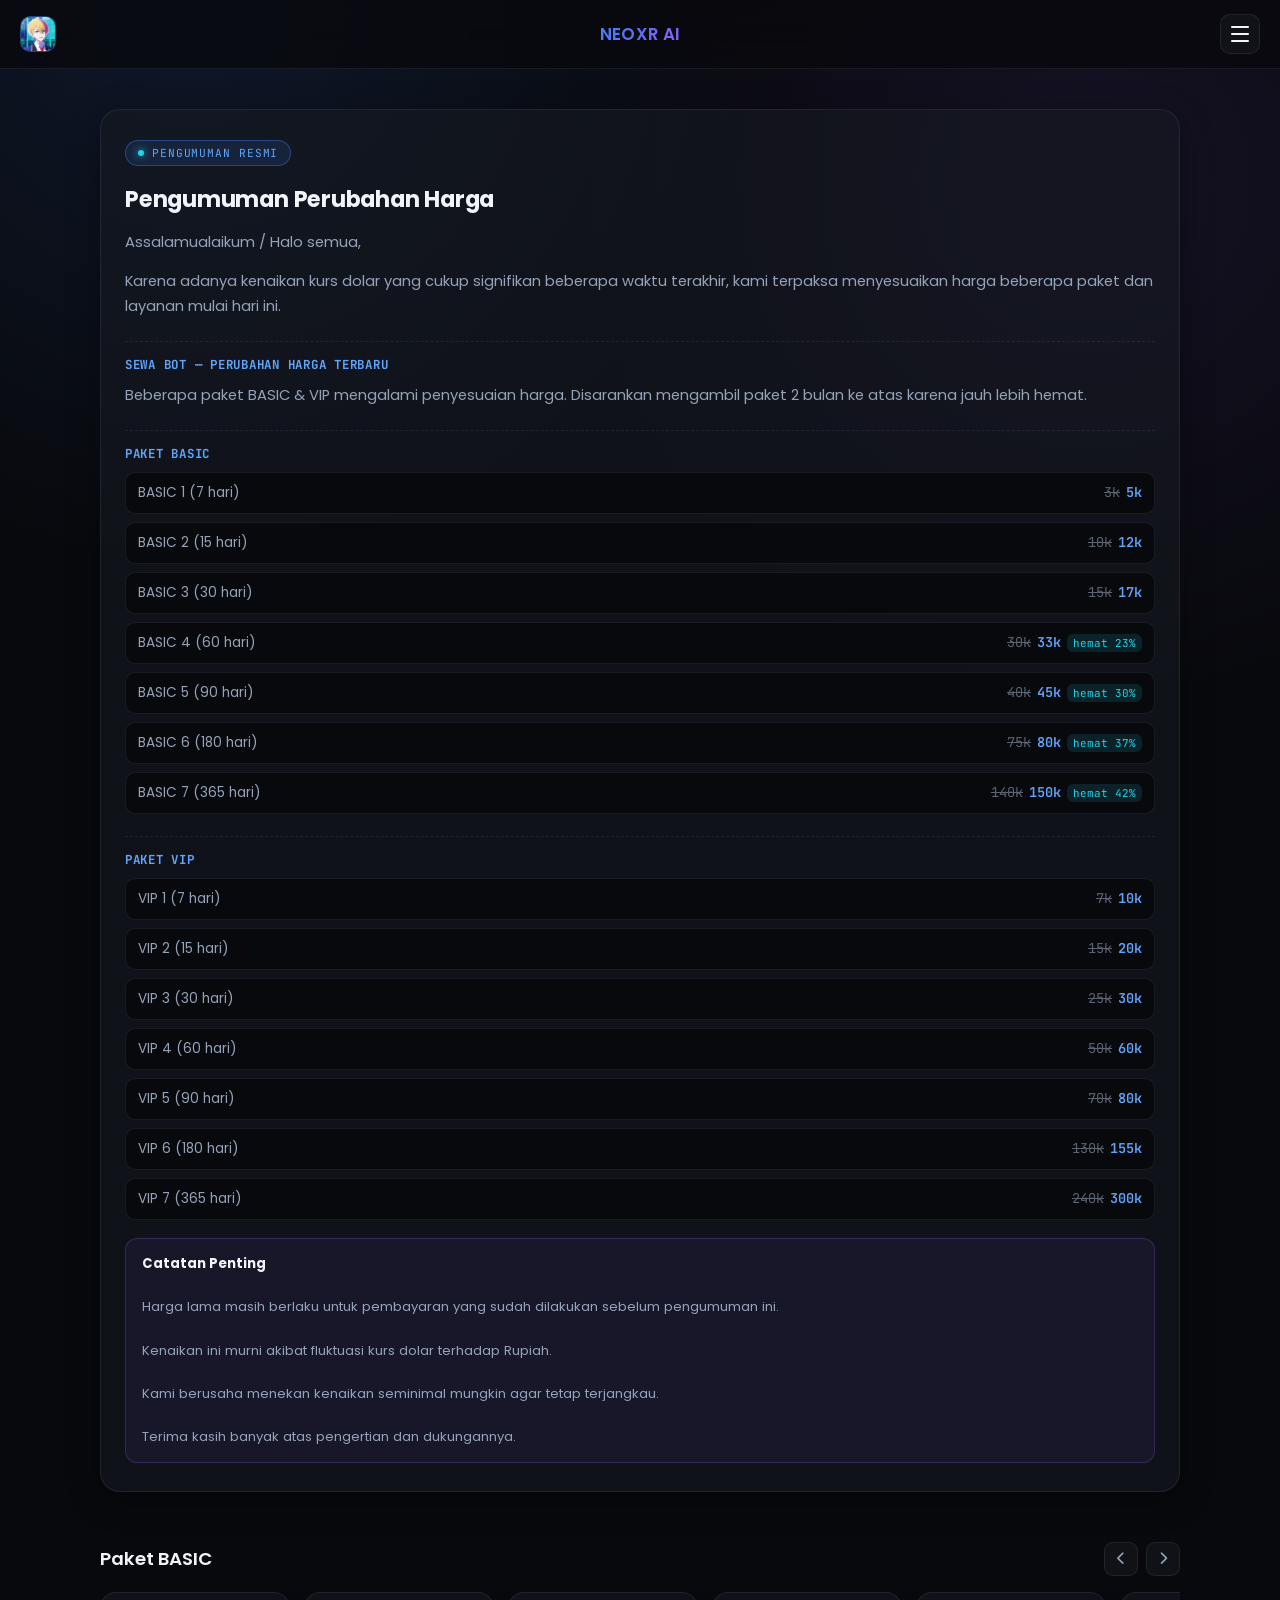
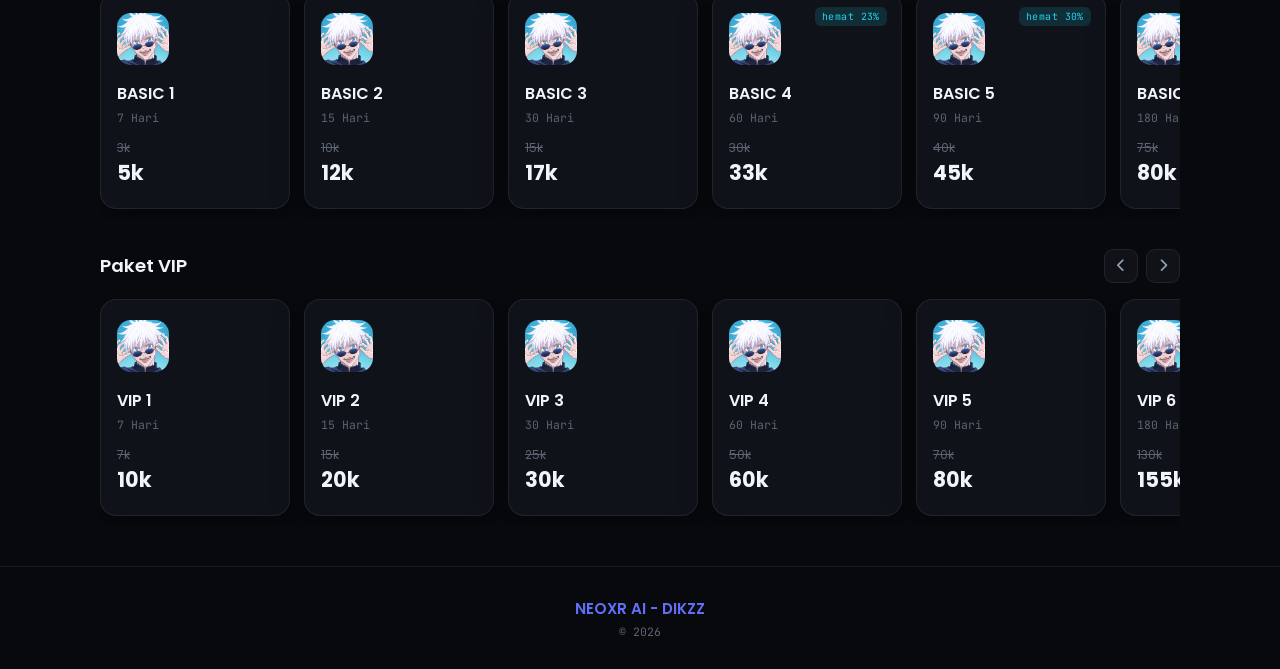
==== index.html @ b174b460 "add reader feature" ====
<!DOCTYPE html>
<html lang="id">
<head>
<meta charset="UTF-8">
<meta name="viewport" content="width=device-width, initial-scale=1.0">
<title>NEOXR AI - WhatsApp Bot Assistant</title>
<link rel="preconnect" href="https://fonts.googleapis.com">
<link href="https://fonts.googleapis.com/css2?family=Poppins:wght@400;500;600;700&family=JetBrains+Mono:wght@400;500;600&display=swap" rel="stylesheet">
<link rel="stylesheet" href="https://cdnjs.cloudflare.com/ajax/libs/font-awesome/6.5.1/css/all.min.css">
<link rel="stylesheet" href="style.css">
</head>
<body>

<div id="loading-screen">
  <div class="loader-ring"></div>
  <div class="loader-terminal"><span id="loader-text">booting neoxr_ai</span><span class="cursor"></span></div>
</div>

<div class="nav-overlay" id="nav-overlay"></div>

<nav class="navbar">
  <div class="nav-left">
    <img src="assets/img/logo.png" alt="Logo" class="nav-logo" id="nav-logo" loading="lazy">
  </div>
  <div class="nav-center" id="nav-title">NEOXR AI</div>
  <button class="hamburger" id="hamburger-btn" aria-label="Menu">
    <span></span><span></span><span></span>
  </button>
</nav>

<div class="nav-menu" id="nav-menu">
  <div class="nav-menu-header">
    <button class="nav-close" id="nav-close" aria-label="Tutup menu"><i class="fa-solid fa-xmark"></i></button>
  </div>
  <ul class="nav-menu-list">
    <li><a href="index.html" class="active"><i class="fa-solid fa-house"></i>Home</a></li>
    <li><a href="tentang.html"><i class="fa-solid fa-circle-info"></i>Tentang Bot</a></li>
    <li><a href="owner.html"><i class="fa-solid fa-user-tie"></i>Owner</a></li>
    <li><a href="pembayaran.html"><i class="fa-solid fa-wallet"></i>Pembayaran</a></li>
  </ul>
</div>

<main>
  <div class="container">

    <section class="announcement-section">
      <div class="glass-card announcement-card fade-in">
        <span class="announcement-eyebrow mono-tag"><span class="dot"></span>pengumuman resmi</span>
        <h2 class="announcement-title">Pengumuman Perubahan Harga</h2>
        <div class="announcement-body" id="announcement-body">
          <p>Assalamualaikum / Halo semua,</p>
          <p>Karena adanya kenaikan kurs dolar yang cukup signifikan beberapa waktu terakhir, kami terpaksa menyesuaikan harga beberapa paket dan layanan mulai hari ini.</p>

          <h3>Sewa Bot &mdash; Perubahan Harga Terbaru</h3>
          <p>Beberapa paket BASIC & VIP mengalami penyesuaian harga. Disarankan mengambil paket 2 bulan ke atas karena jauh lebih hemat.</p>

          <h3>Paket Basic</h3>
          <ul class="price-diff-list">
            <li><span class="plabel">BASIC 1 (7 hari)</span><span class="pvalue"><span class="old-price">3k</span><span class="new-price">5k</span></span></li>
            <li><span class="plabel">BASIC 2 (15 hari)</span><span class="pvalue"><span class="old-price">10k</span><span class="new-price">12k</span></span></li>
            <li><span class="plabel">BASIC 3 (30 hari)</span><span class="pvalue"><span class="old-price">15k</span><span class="new-price">17k</span></span></li>
            <li><span class="plabel">BASIC 4 (60 hari)</span><span class="pvalue"><span class="old-price">30k</span><span class="new-price">33k</span><span class="save-tag">hemat 23%</span></span></li>
            <li><span class="plabel">BASIC 5 (90 hari)</span><span class="pvalue"><span class="old-price">40k</span><span class="new-price">45k</span><span class="save-tag">hemat 30%</span></span></li>
            <li><span class="plabel">BASIC 6 (180 hari)</span><span class="pvalue"><span class="old-price">75k</span><span class="new-price">80k</span><span class="save-tag">hemat 37%</span></span></li>
            <li><span class="plabel">BASIC 7 (365 hari)</span><span class="pvalue"><span class="old-price">140k</span><span class="new-price">150k</span><span class="save-tag">hemat 42%</span></span></li>
          </ul>

          <h3>Paket VIP</h3>
          <ul class="price-diff-list">
            <li><span class="plabel">VIP 1 (7 hari)</span><span class="pvalue"><span class="old-price">7k</span><span class="new-price">10k</span></span></li>
            <li><span class="plabel">VIP 2 (15 hari)</span><span class="pvalue"><span class="old-price">15k</span><span class="new-price">20k</span></span></li>
            <li><span class="plabel">VIP 3 (30 hari)</span><span class="pvalue"><span class="old-price">25k</span><span class="new-price">30k</span></span></li>
            <li><span class="plabel">VIP 4 (60 hari)</span><span class="pvalue"><span class="old-price">50k</span><span class="new-price">60k</span></span></li>
            <li><span class="plabel">VIP 5 (90 hari)</span><span class="pvalue"><span class="old-price">70k</span><span class="new-price">80k</span></span></li>
            <li><span class="plabel">VIP 6 (180 hari)</span><span class="pvalue"><span class="old-price">130k</span><span class="new-price">155k</span></span></li>
            <li><span class="plabel">VIP 7 (365 hari)</span><span class="pvalue"><span class="old-price">240k</span><span class="new-price">300k</span></span></li>
          </ul>

          <div class="note-box">
            <strong>Catatan Penting</strong><br><br>
            Harga lama masih berlaku untuk pembayaran yang sudah dilakukan sebelum pengumuman ini.<br><br>
            Kenaikan ini murni akibat fluktuasi kurs dolar terhadap Rupiah.<br><br>
            Kami berusaha menekan kenaikan seminimal mungkin agar tetap terjangkau.<br><br>
            Terima kasih banyak atas pengertian dan dukungannya.
          </div>
        </div>
      </div>
    </section>

    <section>
      <div class="section-heading">
        <h2>Paket BASIC</h2>
        <div class="carousel-nav">
          <button class="carousel-btn" data-target="basic-carousel" data-dir="-1" aria-label="Geser kiri"><i class="fa-solid fa-chevron-left"></i></button>
          <button class="carousel-btn" data-target="basic-carousel" data-dir="1" aria-label="Geser kanan"><i class="fa-solid fa-chevron-right"></i></button>
        </div>
      </div>
      <div class="carousel-track" id="basic-carousel">
        <div class="skeleton skel-card"></div>
        <div class="skeleton skel-card"></div>
        <div class="skeleton skel-card"></div>
      </div>
    </section>

    <section>
      <div class="section-heading">
        <h2>Paket VIP</h2>
        <div class="carousel-nav">
          <button class="carousel-btn" data-target="vip-carousel" data-dir="-1" aria-label="Geser kiri"><i class="fa-solid fa-chevron-left"></i></button>
          <button class="carousel-btn" data-target="vip-carousel" data-dir="1" aria-label="Geser kanan"><i class="fa-solid fa-chevron-right"></i></button>
        </div>
      </div>
      <div class="carousel-track" id="vip-carousel">
        <div class="skeleton skel-card"></div>
        <div class="skeleton skel-card"></div>
        <div class="skeleton skel-card"></div>
      </div>
    </section>

  </div>
</main>

<footer>
  <div class="foot-brand" id="footer-text">NEOXR AI - DIKZZ</div>
  <div class="foot-year" id="footer-year">2026</div>
</footer>

<button class="back-to-top" id="back-to-top" aria-label="Kembali ke atas"><i class="fa-solid fa-arrow-up"></i></button>

<div class="toast-container" id="toast-container"></div>

<script src="script.js"></script>
<script src="index.js"></script>
</body>
</html>
---- style.css ----
* {
  margin: 0;
  padding: 0;
  box-sizing: border-box;
}

:root {
  --bg-void: #08090d;
  --bg-surface: #101218;
  --bg-elevated: #171a22;
  --border-soft: rgba(148, 163, 184, 0.12);
  --border-glow: rgba(59, 130, 246, 0.4);
  --text-primary: #f1f4f9;
  --text-secondary: #94a3b8;
  --text-muted: #5b6472;
  --accent-blue: #3b82f6;
  --accent-blue-bright: #60a5fa;
  --accent-violet: #8b5cf6;
  --accent-cyan: #22d3ee;
  --gradient-primary: linear-gradient(135deg, #3b82f6 0%, #8b5cf6 100%);
  --gradient-radial: radial-gradient(circle at top right, rgba(139, 92, 246, 0.15), transparent 60%);
  --font-display: "Poppins", sans-serif;
  --font-mono: "JetBrains Mono", monospace;
}

html {
  scroll-behavior: smooth;
}

body {
  background-color: var(--bg-void);
  background-image:
    radial-gradient(circle at 15% 0%, rgba(59, 130, 246, 0.12), transparent 40%),
    radial-gradient(circle at 85% 20%, rgba(139, 92, 246, 0.1), transparent 40%);
  background-attachment: fixed;
  color: var(--text-primary);
  font-family: var(--font-display);
  overflow-x: hidden;
  min-height: 100vh;
  position: relative;
}

body::before {
  content: "";
  position: fixed;
  inset: 0;
  pointer-events: none;
  background-image: repeating-linear-gradient(
    to bottom,
    rgba(255, 255, 255, 0.012) 0px,
    rgba(255, 255, 255, 0.012) 1px,
    transparent 1px,
    transparent 3px
  );
  z-index: 1;
  opacity: 0.4;
}

::selection {
  background: var(--accent-blue);
  color: #ffffff;
}

::-webkit-scrollbar {
  width: 8px;
}

::-webkit-scrollbar-track {
  background: var(--bg-void);
}

::-webkit-scrollbar-thumb {
  background: var(--accent-blue);
  border-radius: 10px;
}

.mono-tag {
  font-family: var(--font-mono);
  font-size: 0.7rem;
  letter-spacing: 0.08em;
  text-transform: uppercase;
  color: var(--accent-blue-bright);
}

#loading-screen {
  position: fixed;
  inset: 0;
  z-index: 999;
  background: var(--bg-void);
  display: flex;
  flex-direction: column;
  align-items: center;
  justify-content: center;
  gap: 18px;
  transition: opacity 0.6s ease, visibility 0.6s ease;
}

#loading-screen.hidden {
  opacity: 0;
  visibility: hidden;
  pointer-events: none;
}

.loader-terminal {
  font-family: var(--font-mono);
  font-size: 0.85rem;
  color: var(--accent-blue-bright);
  display: flex;
  align-items: center;
  gap: 4px;
}

.loader-terminal .cursor {
  width: 8px;
  height: 16px;
  background: var(--accent-blue-bright);
  animation: blink 0.9s steps(1) infinite;
}

@keyframes blink {
  50% { opacity: 0; }
}

.loader-ring {
  width: 46px;
  height: 46px;
  border-radius: 50%;
  border: 2px solid var(--border-soft);
  border-top-color: var(--accent-blue-bright);
  border-right-color: var(--accent-violet);
  animation: spin 0.9s linear infinite;
}

@keyframes spin {
  to { transform: rotate(360deg); }
}

.navbar {
  position: sticky;
  top: 0;
  z-index: 100;
  display: flex;
  align-items: center;
  justify-content: space-between;
  padding: 14px 20px;
  background: rgba(8, 9, 13, 0.75);
  backdrop-filter: blur(18px);
  -webkit-backdrop-filter: blur(18px);
  border-bottom: 1px solid var(--border-soft);
}

.nav-left {
  display: flex;
  align-items: center;
  gap: 10px;
}

.nav-logo {
  width: 36px;
  height: 36px;
  border-radius: 10px;
  object-fit: cover;
  background: var(--bg-elevated);
  border: 1px solid var(--border-glow);
}

.nav-center {
  position: absolute;
  left: 50%;
  transform: translateX(-50%);
  font-weight: 600;
  font-size: 1.05rem;
  letter-spacing: 0.02em;
  background: var(--gradient-primary);
  -webkit-background-clip: text;
  background-clip: text;
  color: transparent;
}

.hamburger {
  width: 40px;
  height: 40px;
  border-radius: 10px;
  border: 1px solid var(--border-soft);
  background: var(--bg-surface);
  display: flex;
  flex-direction: column;
  align-items: center;
  justify-content: center;
  gap: 5px;
  cursor: pointer;
  transition: border-color 0.3s ease, background 0.3s ease;
}

.hamburger:hover {
  border-color: var(--border-glow);
  background: var(--bg-elevated);
}

.hamburger span {
  width: 18px;
  height: 2px;
  background: var(--text-primary);
  border-radius: 2px;
  transition: transform 0.35s ease, opacity 0.35s ease;
}

.hamburger.active span:nth-child(1) {
  transform: translateY(7px) rotate(45deg);
}

.hamburger.active span:nth-child(2) {
  opacity: 0;
}

.hamburger.active span:nth-child(3) {
  transform: translateY(-7px) rotate(-45deg);
}

.nav-menu {
  position: fixed;
  top: 0;
  right: 0;
  height: 100vh;
  width: min(78vw, 320px);
  background: var(--bg-surface);
  border-left: 1px solid var(--border-soft);
  z-index: 110;
  transform: translateX(100%);
  transition: transform 0.45s cubic-bezier(0.16, 1, 0.3, 1);
  display: flex;
  flex-direction: column;
  padding: 24px 20px;
}

.nav-menu.open {
  transform: translateX(0);
}

.nav-menu-header {
  display: flex;
  justify-content: flex-end;
  margin-bottom: 30px;
}

.nav-close {
  width: 34px;
  height: 34px;
  border-radius: 8px;
  border: 1px solid var(--border-soft);
  background: transparent;
  color: var(--text-secondary);
  cursor: pointer;
  transition: all 0.3s ease;
}

.nav-close:hover {
  color: var(--accent-blue-bright);
  border-color: var(--border-glow);
}

.nav-menu-list {
  display: flex;
  flex-direction: column;
  gap: 6px;
  list-style: none;
}

.nav-menu-list a {
  display: flex;
  align-items: center;
  gap: 12px;
  padding: 13px 14px;
  border-radius: 10px;
  text-decoration: none;
  color: var(--text-secondary);
  font-size: 0.95rem;
  font-weight: 500;
  transition: background 0.3s ease, color 0.3s ease, transform 0.3s ease;
}

.nav-menu-list a i {
  width: 18px;
  color: var(--accent-blue-bright);
}

.nav-menu-list a:hover {
  background: var(--bg-elevated);
  color: var(--text-primary);
  transform: translateX(4px);
}

.nav-menu-list a.active {
  color: var(--text-primary);
  background: rgba(59, 130, 246, 0.1);
  border: 1px solid var(--border-glow);
}

.nav-overlay {
  position: fixed;
  inset: 0;
  background: rgba(0, 0, 0, 0.55);
  backdrop-filter: blur(2px);
  z-index: 105;
  opacity: 0;
  visibility: hidden;
  transition: opacity 0.4s ease, visibility 0.4s ease;
}

.nav-overlay.open {
  opacity: 1;
  visibility: visible;
}

main {
  position: relative;
  z-index: 2;
  min-height: 70vh;
  animation: pageIn 0.6s ease both;
}

@keyframes pageIn {
  from { opacity: 0; transform: translateY(14px); }
  to { opacity: 1; transform: translateY(0); }
}

.container {
  max-width: 1120px;
  margin: 0 auto;
  padding: 0 20px;
}

.glass-card {
  background: rgba(23, 26, 34, 0.6);
  border: 1px solid var(--border-soft);
  border-radius: 20px;
  backdrop-filter: blur(20px);
  -webkit-backdrop-filter: blur(20px);
  box-shadow: 0 8px 32px rgba(0, 0, 0, 0.35);
}

.announcement-section {
  padding: 40px 0 20px;
}

.announcement-card {
  padding: 28px 24px;
  position: relative;
  overflow: hidden;
}

.announcement-card::before {
  content: "";
  position: absolute;
  top: -40%;
  right: -20%;
  width: 260px;
  height: 260px;
  background: var(--gradient-radial);
  pointer-events: none;
}

.announcement-eyebrow {
  display: inline-flex;
  align-items: center;
  gap: 8px;
  padding: 5px 12px;
  border-radius: 100px;
  background: rgba(59, 130, 246, 0.12);
  border: 1px solid var(--border-glow);
  margin-bottom: 16px;
}

.announcement-eyebrow .dot {
  width: 6px;
  height: 6px;
  border-radius: 50%;
  background: var(--accent-cyan);
  box-shadow: 0 0 8px var(--accent-cyan);
  animation: pulseDot 1.6s ease-in-out infinite;
}

@keyframes pulseDot {
  0%, 100% { opacity: 1; }
  50% { opacity: 0.35; }
}

.announcement-title {
  font-size: 1.4rem;
  font-weight: 700;
  margin-bottom: 14px;
  letter-spacing: -0.01em;
}

.announcement-body p {
  color: var(--text-secondary);
  font-size: 0.92rem;
  line-height: 1.7;
  margin-bottom: 14px;
}

.announcement-body h3 {
  font-family: var(--font-mono);
  font-size: 0.78rem;
  letter-spacing: 0.06em;
  text-transform: uppercase;
  color: var(--accent-blue-bright);
  margin: 22px 0 10px;
  padding-top: 14px;
  border-top: 1px dashed var(--border-soft);
}

.price-diff-list {
  list-style: none;
  display: flex;
  flex-direction: column;
  gap: 8px;
  margin-bottom: 6px;
}

.price-diff-list li {
  display: flex;
  align-items: baseline;
  justify-content: space-between;
  gap: 10px;
  padding: 10px 12px;
  background: var(--bg-void);
  border: 1px solid var(--border-soft);
  border-radius: 10px;
  font-size: 0.85rem;
}

.price-diff-list .plabel {
  color: var(--text-secondary);
}

.price-diff-list .pvalue {
  font-family: var(--font-mono);
  white-space: nowrap;
}

.price-diff-list .old-price {
  color: var(--text-muted);
  text-decoration: line-through;
  margin-right: 6px;
}

.price-diff-list .new-price {
  color: var(--accent-blue-bright);
  font-weight: 600;
}

.price-diff-list .save-tag {
  margin-left: 6px;
  font-size: 0.68rem;
  padding: 2px 6px;
  border-radius: 6px;
  background: rgba(34, 211, 238, 0.12);
  color: var(--accent-cyan);
}

.note-box {
  margin-top: 18px;
  padding: 14px 16px;
  border-radius: 12px;
  background: rgba(139, 92, 246, 0.08);
  border: 1px solid rgba(139, 92, 246, 0.25);
  font-size: 0.82rem;
  color: var(--text-secondary);
  line-height: 1.65;
}

.note-box strong {
  color: var(--text-primary);
}

.section-heading {
  display: flex;
  align-items: center;
  justify-content: space-between;
  padding: 30px 0 16px;
}

.section-heading h2 {
  font-size: 1.15rem;
  font-weight: 600;
}

.carousel-nav {
  display: flex;
  gap: 8px;
}

.carousel-btn {
  width: 34px;
  height: 34px;
  border-radius: 9px;
  border: 1px solid var(--border-soft);
  background: var(--bg-surface);
  color: var(--text-secondary);
  cursor: pointer;
  transition: all 0.3s ease;
}

.carousel-btn:hover {
  border-color: var(--border-glow);
  color: var(--accent-blue-bright);
  background: var(--bg-elevated);
}

.carousel-track {
  display: flex;
  gap: 14px;
  overflow-x: auto;
  scroll-behavior: smooth;
  padding-bottom: 10px;
  scrollbar-width: none;
}

.carousel-track::-webkit-scrollbar {
  display: none;
}

.pkg-card {
  flex: 0 0 190px;
  scroll-snap-align: start;
  padding: 20px 16px;
  border-radius: 16px;
  position: relative;
  transition: transform 0.35s ease, border-color 0.35s ease, box-shadow 0.35s ease;
}

.pkg-card:hover {
  transform: translateY(-6px);
  border-color: var(--border-glow);
  box-shadow: 0 12px 30px rgba(59, 130, 246, 0.15);
}

.pkg-tag {
  position: absolute;
  top: 14px;
  right: 14px;
  font-family: var(--font-mono);
  font-size: 0.62rem;
  letter-spacing: 0.05em;
  padding: 3px 7px;
  border-radius: 6px;
  background: rgba(34, 211, 238, 0.14);
  color: var(--accent-cyan);
}

.pkg-icon {
  width: 52px;
  height: 52px;
  border-radius: 14px;
  display: flex;
  align-items: center;
  justify-content: center;
  background: var(--gradient-primary);
  margin-bottom: 16px;
  overflow: hidden;
}

.pkg-icon img {
  width: 100%;
  height: 100%;
  object-fit: cover;
}

.pkg-name {
  font-weight: 600;
  font-size: 1rem;
  margin-bottom: 4px;
}

.pkg-duration {
  font-family: var(--font-mono);
  font-size: 0.72rem;
  color: var(--text-muted);
  margin-bottom: 14px;
}

.pkg-price-old {
  font-size: 0.75rem;
  color: var(--text-muted);
  text-decoration: line-through;
}

.pkg-price-new {
  font-size: 1.3rem;
  font-weight: 700;
  color: var(--text-primary);
}

.page-header {
  padding: 46px 0 20px;
  text-align: center;
}

.page-header h1 {
  font-size: 2rem;
  font-weight: 700;
  background: var(--gradient-primary);
  -webkit-background-clip: text;
  background-clip: text;
  color: transparent;
  margin-bottom: 10px;
}

.page-header p {
  color: var(--text-secondary);
  font-size: 0.9rem;
  max-width: 480px;
  margin: 0 auto;
}

.bot-hero-img {
  width: 120px;
  height: 120px;
  border-radius: 24px;
  object-fit: cover;
  margin: 0 auto 20px;
  display: block;
  border: 1px solid var(--border-glow);
  box-shadow: 0 0 40px rgba(59, 130, 246, 0.25);
}

.about-desc {
  max-width: 640px;
  margin: 0 auto;
  text-align: center;
  color: var(--text-secondary);
  font-size: 0.92rem;
  line-height: 1.75;
  padding: 6px 0 10px;
}

.feature-grid {
  display: grid;
  grid-template-columns: repeat(2, 1fr);
  gap: 14px;
  padding: 30px 0;
}

@media (min-width: 640px) {
  .feature-grid {
    grid-template-columns: repeat(3, 1fr);
  }
}

@media (min-width: 900px) {
  .feature-grid {
    grid-template-columns: repeat(4, 1fr);
  }
}

.feature-card {
  padding: 20px 16px;
  border-radius: 16px;
  transition: transform 0.35s ease, border-color 0.35s ease, background 0.35s ease;
  cursor: default;
}

.feature-card:hover {
  transform: translateY(-4px);
  border-color: var(--border-glow);
  background: rgba(59, 130, 246, 0.06);
}

.feature-icon {
  width: 40px;
  height: 40px;
  border-radius: 11px;
  display: flex;
  align-items: center;
  justify-content: center;
  background: rgba(59, 130, 246, 0.12);
  color: var(--accent-blue-bright);
  font-size: 1.05rem;
  margin-bottom: 12px;
}

.feature-name {
  font-size: 0.88rem;
  font-weight: 500;
  color: var(--text-primary);
}

.faq-section {
  padding: 20px 0 60px;
  max-width: 720px;
  margin: 0 auto;
}

.faq-section > h2 {
  text-align: center;
  font-size: 1.15rem;
  font-weight: 600;
  margin-bottom: 20px;
}

.faq-item {
  border-radius: 14px;
  margin-bottom: 10px;
  overflow: hidden;
}

.faq-question {
  width: 100%;
  display: flex;
  align-items: center;
  justify-content: space-between;
  padding: 16px 18px;
  background: transparent;
  border: none;
  color: var(--text-primary);
  font-family: var(--font-display);
  font-size: 0.9rem;
  font-weight: 500;
  text-align: left;
  cursor: pointer;
}

.faq-question i {
  color: var(--accent-blue-bright);
  transition: transform 0.35s ease;
  flex-shrink: 0;
  margin-left: 12px;
}

.faq-item.open .faq-question i {
  transform: rotate(180deg);
}

.faq-answer {
  max-height: 0;
  overflow: hidden;
  transition: max-height 0.4s ease, padding 0.4s ease;
  padding: 0 18px;
}

.faq-item.open .faq-answer {
  max-height: 220px;
  padding: 0 18px 18px;
}

.faq-answer p {
  color: var(--text-secondary);
  font-size: 0.85rem;
  line-height: 1.7;
}

.owner-section {
  padding: 40px 0 60px;
  display: flex;
  justify-content: center;
}

.owner-card {
  max-width: 420px;
  width: 100%;
  padding: 36px 28px;
  text-align: center;
  position: relative;
  overflow: hidden;
}

.owner-card::after {
  content: "";
  position: absolute;
  top: -30%;
  left: -20%;
  width: 220px;
  height: 220px;
  background: var(--gradient-radial);
  pointer-events: none;
}

.owner-photo {
  width: 108px;
  height: 108px;
  border-radius: 50%;
  object-fit: cover;
  margin: 0 auto 18px;
  border: 2px solid var(--border-glow);
  box-shadow: 0 0 30px rgba(59, 130, 246, 0.3);
}

.owner-name {
  font-size: 1.3rem;
  font-weight: 700;
  margin-bottom: 4px;
}

.owner-role {
  font-family: var(--font-mono);
  font-size: 0.7rem;
  color: var(--accent-blue-bright);
  letter-spacing: 0.08em;
  text-transform: uppercase;
  margin-bottom: 16px;
  display: block;
}

.owner-desc {
  color: var(--text-secondary);
  font-size: 0.86rem;
  line-height: 1.7;
  margin-bottom: 24px;
}

.btn-whatsapp {
  display: inline-flex;
  align-items: center;
  gap: 10px;
  padding: 13px 26px;
  border-radius: 100px;
  background: #25d366;
  color: #06210f;
  font-weight: 600;
  font-size: 0.9rem;
  text-decoration: none;
  position: relative;
  overflow: hidden;
  box-shadow: 0 0 0 rgba(37, 211, 102, 0.5);
  transition: box-shadow 0.4s ease, transform 0.3s ease;
}

.btn-whatsapp:hover {
  box-shadow: 0 0 26px rgba(37, 211, 102, 0.55);
  transform: translateY(-2px);
}

.payment-section {
  padding: 20px 0 40px;
}

.payment-section h2 {
  font-size: 1.15rem;
  font-weight: 600;
  margin-bottom: 16px;
}

.pay-card {
  flex: 0 0 190px;
  scroll-snap-align: start;
  padding: 20px 18px;
  border-radius: 16px;
  transition: transform 0.3s ease, border-color 0.3s ease;
}

.pay-card:hover {
  transform: translateY(-4px);
  border-color: var(--border-glow);
}

.pay-card {
  position: relative;
}

.pay-name {
  font-weight: 600;
  font-size: 1rem;
  margin-bottom: 4px;
}

.pay-duration {
  font-family: var(--font-mono);
  font-size: 0.72rem;
  color: var(--text-muted);
  margin-bottom: 14px;
}

.pay-price {
  font-size: 1.3rem;
  font-weight: 700;
  margin-bottom: 16px;
}

.btn-bayar {
  width: 100%;
  padding: 10px 0;
  border-radius: 10px;
  border: none;
  background: var(--gradient-primary);
  color: #ffffff;
  font-weight: 600;
  font-size: 0.85rem;
  cursor: pointer;
  position: relative;
  overflow: hidden;
  transition: filter 0.3s ease;
}

.btn-bayar:hover {
  filter: brightness(1.1);
}

.ripple {
  position: absolute;
  border-radius: 50%;
  background: rgba(255, 255, 255, 0.5);
  transform: scale(0);
  animation: rippleAnim 0.6s ease-out;
  pointer-events: none;
}

@keyframes rippleAnim {
  to {
    transform: scale(3.2);
    opacity: 0;
  }
}

.modal-overlay {
  position: fixed;
  inset: 0;
  background: rgba(4, 5, 8, 0.7);
  backdrop-filter: blur(6px);
  z-index: 200;
  display: flex;
  align-items: flex-end;
  justify-content: center;
  opacity: 0;
  visibility: hidden;
  transition: opacity 0.35s ease, visibility 0.35s ease;
}

@media (min-width: 640px) {
  .modal-overlay {
    align-items: center;
  }
}

.modal-overlay.open {
  opacity: 1;
  visibility: visible;
}

.modal-box {
  width: 100%;
  max-width: 420px;
  border-radius: 22px 22px 0 0;
  padding: 26px 22px 30px;
  transform: translateY(40px);
  transition: transform 0.4s cubic-bezier(0.16, 1, 0.3, 1);
}

@media (min-width: 640px) {
  .modal-box {
    border-radius: 20px;
    transform: translateY(20px) scale(0.96);
  }
}

.modal-overlay.open .modal-box {
  transform: translateY(0) scale(1);
}

.modal-header {
  display: flex;
  align-items: center;
  justify-content: space-between;
  margin-bottom: 20px;
}

.modal-header h3 {
  font-size: 1.05rem;
  font-weight: 600;
}

.modal-close {
  width: 32px;
  height: 32px;
  border-radius: 9px;
  border: 1px solid var(--border-soft);
  background: transparent;
  color: var(--text-secondary);
  cursor: pointer;
  transition: all 0.3s ease;
}

.modal-close:hover {
  color: var(--accent-blue-bright);
  border-color: var(--border-glow);
}

.pay-method-list {
  display: flex;
  flex-direction: column;
  gap: 10px;
}

.pay-method-item {
  width: 100%;
  display: flex;
  align-items: center;
  gap: 14px;
  padding: 14px;
  border-radius: 13px;
  background: var(--bg-void);
  border: 1px solid var(--border-soft);
  cursor: pointer;
  text-align: left;
  transition: border-color 0.3s ease, background 0.3s ease;
}

.pay-method-item:hover {
  border-color: var(--border-glow);
  background: var(--bg-elevated);
}

.pay-method-icon {
  width: 38px;
  height: 38px;
  border-radius: 10px;
  display: flex;
  align-items: center;
  justify-content: center;
  font-size: 1rem;
  flex-shrink: 0;
}

.pay-method-icon.dana { background: rgba(20, 138, 255, 0.15); color: #148aff; }
.pay-method-icon.ovo { background: rgba(148, 61, 255, 0.15); color: #9435ff; }
.pay-method-icon.gopay { background: rgba(0, 174, 239, 0.15); color: #00aeef; }
.pay-method-icon.qris { background: rgba(34, 211, 238, 0.15); color: var(--accent-cyan); }

.pay-method-info {
  flex: 1;
}

.pay-method-info .m-name {
  font-size: 0.88rem;
  font-weight: 600;
}

.pay-method-info .m-desc {
  font-size: 0.72rem;
  color: var(--text-muted);
}

.detail-panel {
  display: none;
  margin-top: 16px;
  padding: 16px;
  border-radius: 13px;
  background: var(--bg-void);
  border: 1px solid var(--border-soft);
}

.detail-panel.show {
  display: block;
  animation: fadeSlideIn 0.35s ease both;
}

@keyframes fadeSlideIn {
  from { opacity: 0; transform: translateY(-6px); }
  to { opacity: 1; transform: translateY(0); }
}

.detail-number {
  font-family: var(--font-mono);
  font-size: 1.1rem;
  letter-spacing: 0.03em;
  margin-bottom: 12px;
}

.btn-copy {
  width: 100%;
  padding: 10px 0;
  border-radius: 9px;
  border: 1px solid var(--border-glow);
  background: rgba(59, 130, 246, 0.1);
  color: var(--accent-blue-bright);
  font-weight: 600;
  font-size: 0.82rem;
  cursor: pointer;
  transition: background 0.3s ease;
}

.btn-copy:hover {
  background: rgba(59, 130, 246, 0.2);
}

.qris-popup {
  position: fixed;
  inset: 0;
  z-index: 210;
  background: rgba(4, 5, 8, 0.85);
  backdrop-filter: blur(8px);
  display: flex;
  align-items: center;
  justify-content: center;
  opacity: 0;
  visibility: hidden;
  transition: opacity 0.35s ease, visibility 0.35s ease;
  padding: 20px;
}

.qris-popup.open {
  opacity: 1;
  visibility: visible;
}

.qris-box {
  max-width: 340px;
  width: 100%;
  padding: 24px;
  text-align: center;
  position: relative;
  transform: scale(0.92);
  transition: transform 0.4s cubic-bezier(0.16, 1, 0.3, 1);
}

.qris-popup.open .qris-box {
  transform: scale(1);
}

.qris-box img {
  width: 100%;
  border-radius: 14px;
  margin-top: 14px;
  background: #ffffff;
  padding: 10px;
}

.qris-close {
  position: absolute;
  top: -14px;
  right: -14px;
  width: 36px;
  height: 36px;
  border-radius: 50%;
  border: 1px solid var(--border-soft);
  background: var(--bg-surface);
  color: var(--text-primary);
  cursor: pointer;
}

footer {
  position: relative;
  z-index: 2;
  padding: 30px 20px;
  text-align: center;
  border-top: 1px solid var(--border-soft);
  margin-top: 40px;
}

footer .foot-brand {
  font-weight: 600;
  font-size: 0.95rem;
  background: var(--gradient-primary);
  -webkit-background-clip: text;
  background-clip: text;
  color: transparent;
  margin-bottom: 4px;
}

footer .foot-year {
  font-family: var(--font-mono);
  font-size: 0.72rem;
  color: var(--text-muted);
}

.back-to-top {
  position: fixed;
  bottom: 24px;
  right: 20px;
  width: 44px;
  height: 44px;
  border-radius: 13px;
  background: var(--gradient-primary);
  color: #ffffff;
  border: none;
  z-index: 90;
  cursor: pointer;
  display: flex;
  align-items: center;
  justify-content: center;
  opacity: 0;
  visibility: hidden;
  transform: translateY(10px);
  transition: opacity 0.35s ease, visibility 0.35s ease, transform 0.35s ease;
  box-shadow: 0 8px 20px rgba(59, 130, 246, 0.35);
}

.back-to-top.show {
  opacity: 1;
  visibility: visible;
  transform: translateY(0);
}

.toast-container {
  position: fixed;
  bottom: 24px;
  left: 50%;
  transform: translateX(-50%);
  z-index: 300;
  display: flex;
  flex-direction: column;
  gap: 8px;
  align-items: center;
}

.toast {
  display: flex;
  align-items: center;
  gap: 10px;
  padding: 12px 18px;
  border-radius: 100px;
  background: var(--bg-elevated);
  border: 1px solid var(--border-glow);
  font-size: 0.82rem;
  box-shadow: 0 10px 30px rgba(0, 0, 0, 0.4);
  animation: toastIn 0.35s ease both, toastOut 0.35s ease 2.2s forwards;
  white-space: nowrap;
}

.toast i {
  color: var(--accent-cyan);
}

@keyframes toastIn {
  from { opacity: 0; transform: translateY(14px); }
  to { opacity: 1; transform: translateY(0); }
}

@keyframes toastOut {
  to { opacity: 0; transform: translateY(-8px); }
}

.skeleton {
  background: linear-gradient(90deg, var(--bg-surface) 25%, var(--bg-elevated) 50%, var(--bg-surface) 75%);
  background-size: 200% 100%;
  animation: skeletonWave 1.4s ease-in-out infinite;
  border-radius: 14px;
}

@keyframes skeletonWave {
  0% { background-position: 200% 0; }
  100% { background-position: -200% 0; }
}

.skel-card {
  flex: 0 0 190px;
  height: 190px;
}

.fade-in {
  animation: fadeIn 0.5s ease both;
}

@keyframes fadeIn {
  from { opacity: 0; }
  to { opacity: 1; }
}

@media (prefers-reduced-motion: reduce) {
  *, *::before, *::after {
    animation-duration: 0.01ms !important;
    animation-iteration-count: 1 !important;
    transition-duration: 0.01ms !important;
    scroll-behavior: auto !important;
  }
}

a:focus-visible,
button:focus-visible,
.hamburger:focus-visible {
  outline: 2px solid var(--accent-blue-bright);
  outline-offset: 2px;
}
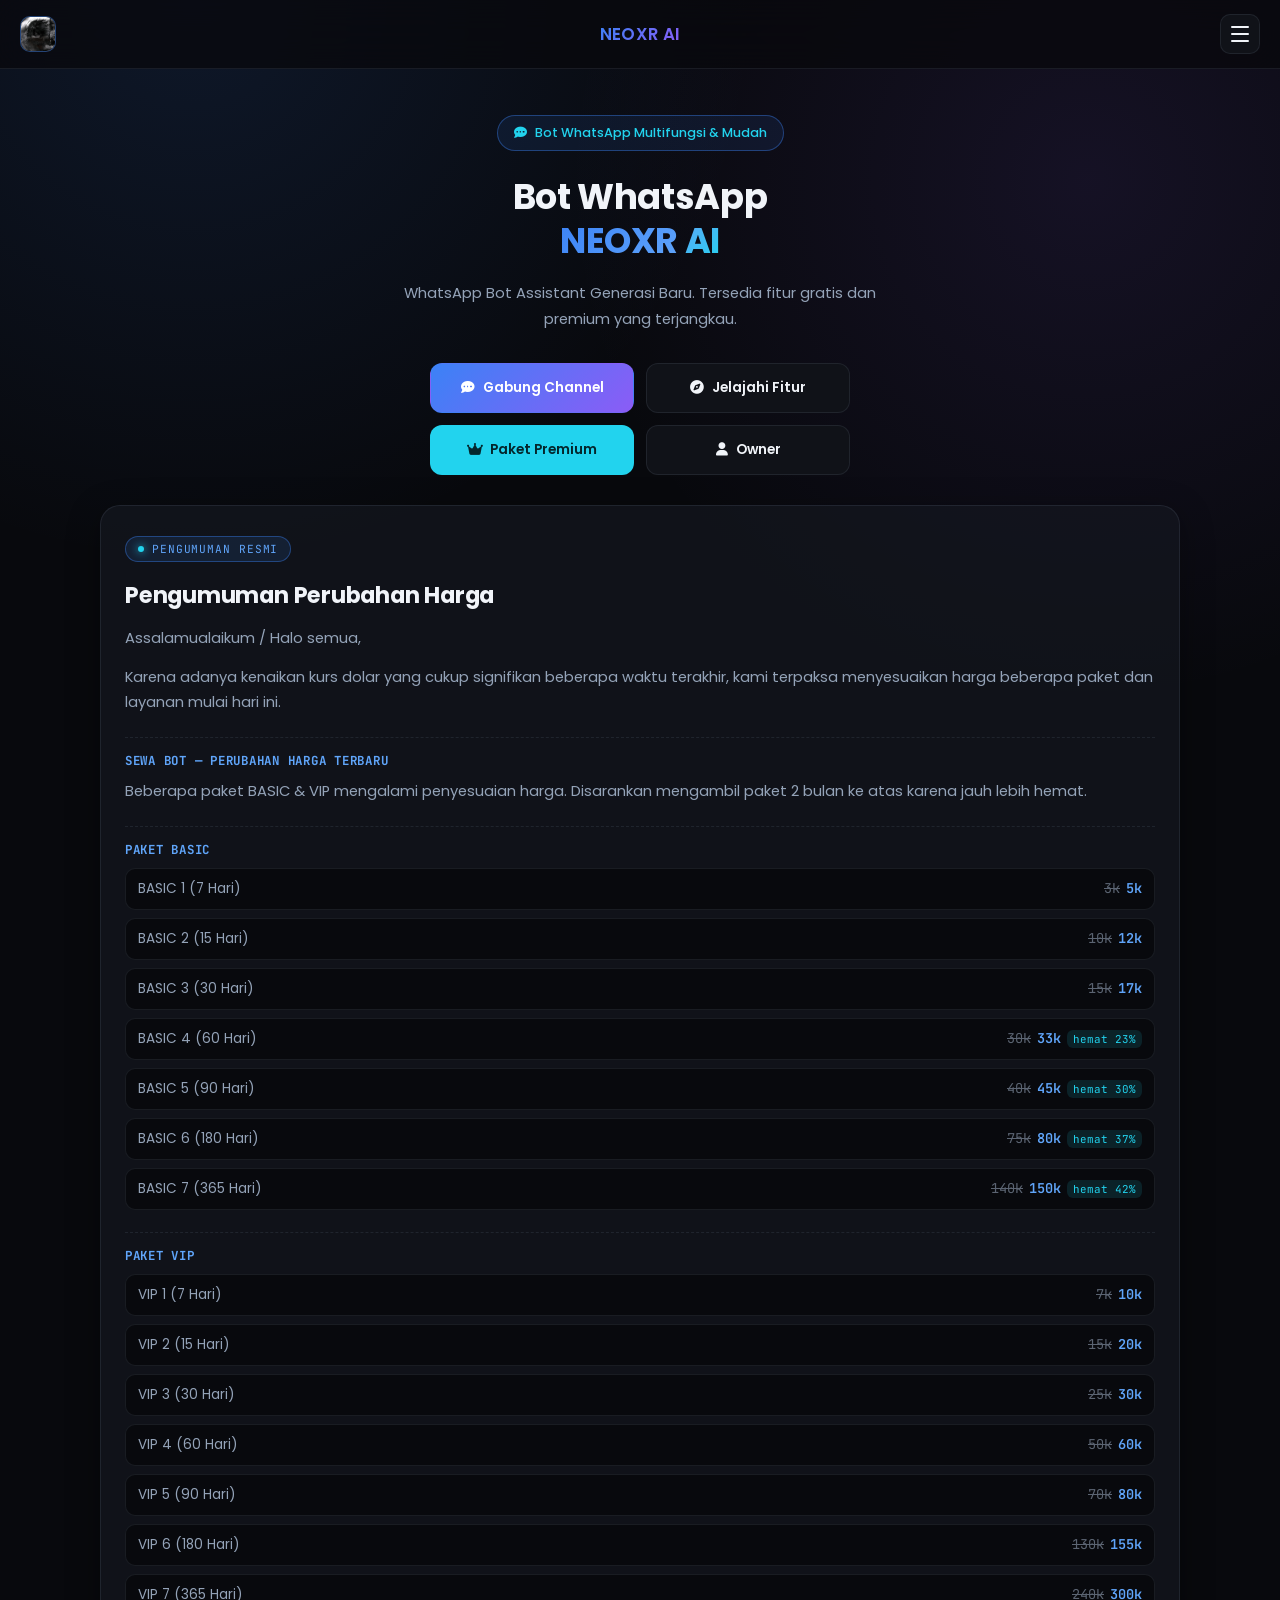
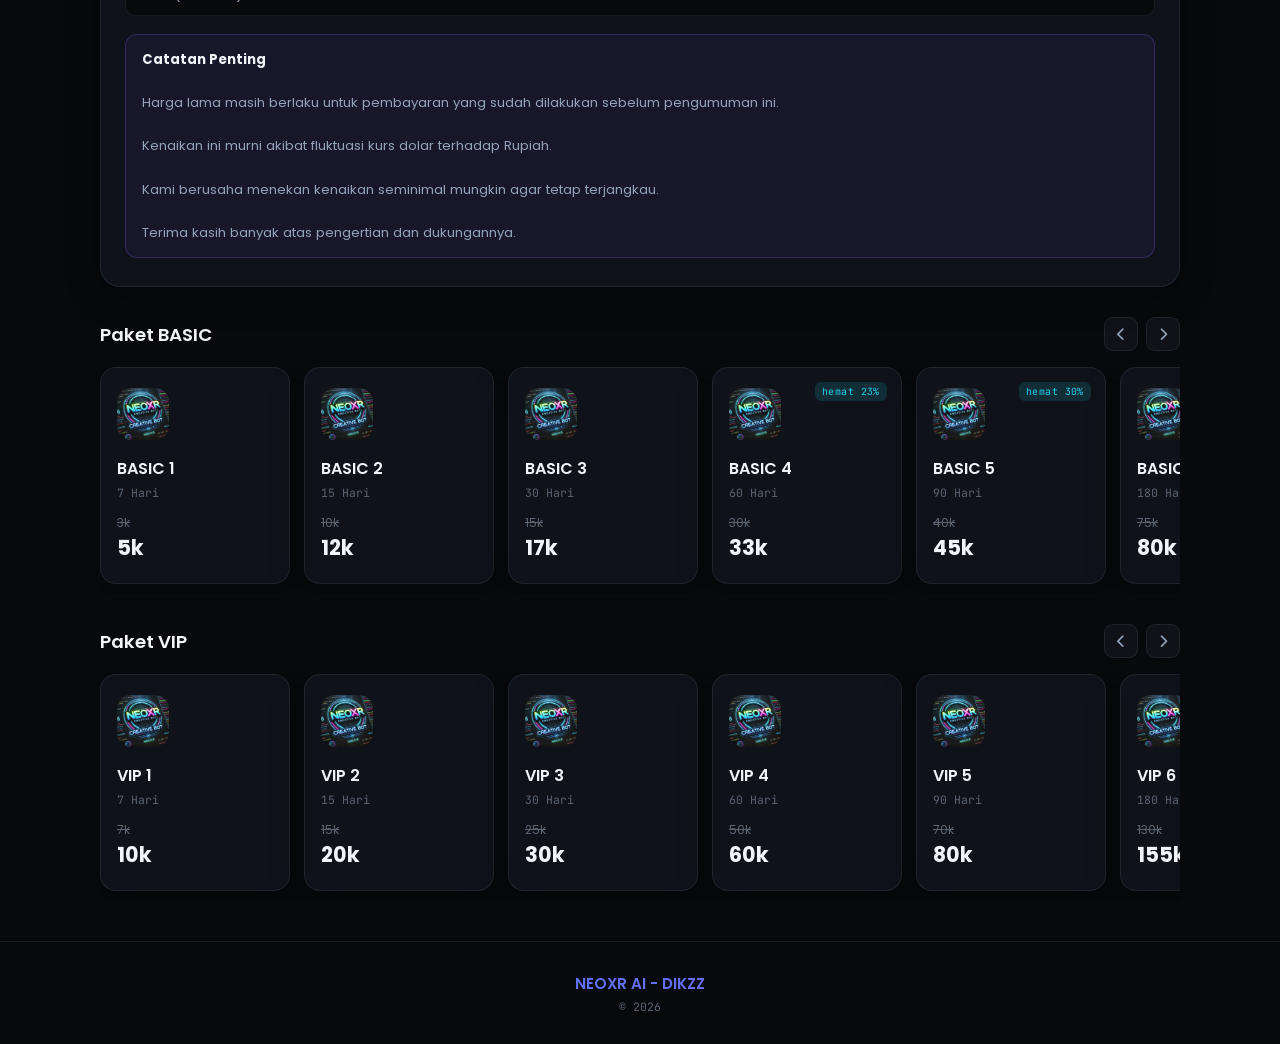
==== commit 9de8a063: "add reader feature" ====
--- a/index.html
+++ b/index.html
@@ -8,8 +8,9 @@
 <link href="https://fonts.googleapis.com/css2?family=Poppins:wght@400;500;600;700&family=JetBrains+Mono:wght@400;500;600&display=swap" rel="stylesheet">
 <link rel="stylesheet" href="https://cdnjs.cloudflare.com/ajax/libs/font-awesome/6.5.1/css/all.min.css">
 <link rel="stylesheet" href="style.css">
+<script src="i18n.js"></script>
 </head>
-<body>
+<body data-page-title="title.index">
 
 <div id="loading-screen">
   <div class="loader-ring"></div>
@@ -30,69 +31,71 @@
 
 <div class="nav-menu" id="nav-menu">
   <div class="nav-menu-header">
-    <button class="nav-close" id="nav-close" aria-label="Tutup menu"><i class="fa-solid fa-xmark"></i></button>
+    <div class="nav-menu-brand">
+      <img src="assets/img/logo.png" alt="Logo" id="nav-menu-logo" loading="lazy">
+      <span id="nav-menu-name">NEOXR AI</span>
+    </div>
+    <button class="nav-close" id="nav-close" data-i18n-aria="nav.menu.close" aria-label="Tutup menu"><i class="fa-solid fa-xmark"></i></button>
   </div>
+
+  <div class="nav-group-label" data-i18n="nav.group.main">Utama</div>
   <ul class="nav-menu-list">
-    <li><a href="index.html" class="active"><i class="fa-solid fa-house"></i>Home</a></li>
-    <li><a href="tentang.html"><i class="fa-solid fa-circle-info"></i>Tentang Bot</a></li>
-    <li><a href="owner.html"><i class="fa-solid fa-user-tie"></i>Owner</a></li>
-    <li><a href="pembayaran.html"><i class="fa-solid fa-wallet"></i>Pembayaran</a></li>
+    <li><a href="index.html" class="active"><i class="fa-solid fa-house"></i><span data-i18n="nav.beranda">Beranda</span></a></li>
+    <li><a href="tentang.html"><i class="fa-solid fa-download"></i><span data-i18n="nav.fitur">Fitur Bot</span></a></li>
+    <li><a href="tentang.html#faq-list"><i class="fa-solid fa-comment"></i><span data-i18n="nav.faq">Tanya Jawab</span></a></li>
   </ul>
+
+  <div class="nav-group-label" data-i18n="nav.group.layanan">Layanan</div>
+  <ul class="nav-menu-list">
+    <li><a href="pembayaran.html"><i class="fa-solid fa-credit-card"></i><span data-i18n="nav.paket">Paket Harga</span></a></li>
+    <li><a href="owner.html"><i class="fa-solid fa-user-tie"></i><span data-i18n="nav.owner">Owner</span></a></li>
+  </ul>
+
+  <div class="nav-group-label" data-i18n="nav.group.info">Informasi</div>
+  <ul class="nav-menu-list">
+    <li><a href="tentang.html"><i class="fa-solid fa-circle-info"></i><span data-i18n="nav.tentang">Tentang Bot</span></a></li>
+  </ul>
+
+  <div class="nav-menu-footer">
+    <div class="nav-pref-row">
+      <button class="nav-pref-btn"><i class="fa-solid fa-globe"></i><span data-i18n="nav.lang">Indonesia</span></button>
+      <button class="nav-pref-btn"><i class="fa-solid fa-moon"></i><span data-i18n="nav.theme">Gelap</span></button>
+    </div>
+    <a href="https://whatsapp.com/channel/0029Vb6dW5Z1iUxSKLbWrs19" class="nav-action-btn primary"><i class="fa-solid fa-comment-dots"></i><span data-i18n="nav.join">Gabung Channel</span></a>
+  </div>
 </div>
 
 <main>
   <div class="container">
 
+    <section class="hero-section fade-in">
+      <span class="hero-badge"><i class="fa-solid fa-comment-dots"></i><span id="hero-badge-text" data-i18n="hero.badge">Bot WhatsApp Multifungsi & Mudah</span></span>
+      <h1 class="hero-title"><span data-i18n="hero.title.line1">Bot WhatsApp</span><br><span class="grad-blue" id="hero-title-1">NEOXR</span> <span class="grad-cyan" id="hero-title-2">AI</span></h1>
+      <p class="hero-desc" id="hero-desc">Bot WhatsApp multifungsi dengan fitur lengkap untuk aktivitas harianmu, lengkap dengan paket gratis dan premium yang terjangkau.</p>
+      <div class="hero-actions">
+        <a href="https://whatsapp.com/channel/0029Vb6dW5Z1iUxSKLbWrs19" class="hero-btn style-violet"><i class="fa-solid fa-comment-dots"></i><span data-i18n="nav.join">Gabung Channel</span></a>
+        <a href="tentang.html" class="hero-btn style-outline"><i class="fa-solid fa-compass"></i><span data-i18n="hero.explore">Jelajahi Fitur</span></a>
+        <a href="pembayaran.html" class="hero-btn style-cyan"><i class="fa-solid fa-crown"></i><span data-i18n="hero.premium">Paket Premium</span></a>
+        <a href="owner.html" class="hero-btn style-outline"><i class="fa-solid fa-user"></i><span data-i18n="hero.owner">Owner</span></a>
+      </div>
+    </section>
+
     <section class="announcement-section">
       <div class="glass-card announcement-card fade-in">
-        <span class="announcement-eyebrow mono-tag"><span class="dot"></span>pengumuman resmi</span>
-        <h2 class="announcement-title">Pengumuman Perubahan Harga</h2>
+        <span class="announcement-eyebrow mono-tag"><span class="dot"></span><span id="announcement-eyebrow">pengumuman resmi</span></span>
+        <h2 class="announcement-title" id="announcement-title">Pengumuman Perubahan Harga</h2>
         <div class="announcement-body" id="announcement-body">
-          <p>Assalamualaikum / Halo semua,</p>
-          <p>Karena adanya kenaikan kurs dolar yang cukup signifikan beberapa waktu terakhir, kami terpaksa menyesuaikan harga beberapa paket dan layanan mulai hari ini.</p>
-
-          <h3>Sewa Bot &mdash; Perubahan Harga Terbaru</h3>
-          <p>Beberapa paket BASIC & VIP mengalami penyesuaian harga. Disarankan mengambil paket 2 bulan ke atas karena jauh lebih hemat.</p>
-
-          <h3>Paket Basic</h3>
-          <ul class="price-diff-list">
-            <li><span class="plabel">BASIC 1 (7 hari)</span><span class="pvalue"><span class="old-price">3k</span><span class="new-price">5k</span></span></li>
-            <li><span class="plabel">BASIC 2 (15 hari)</span><span class="pvalue"><span class="old-price">10k</span><span class="new-price">12k</span></span></li>
-            <li><span class="plabel">BASIC 3 (30 hari)</span><span class="pvalue"><span class="old-price">15k</span><span class="new-price">17k</span></span></li>
-            <li><span class="plabel">BASIC 4 (60 hari)</span><span class="pvalue"><span class="old-price">30k</span><span class="new-price">33k</span><span class="save-tag">hemat 23%</span></span></li>
-            <li><span class="plabel">BASIC 5 (90 hari)</span><span class="pvalue"><span class="old-price">40k</span><span class="new-price">45k</span><span class="save-tag">hemat 30%</span></span></li>
-            <li><span class="plabel">BASIC 6 (180 hari)</span><span class="pvalue"><span class="old-price">75k</span><span class="new-price">80k</span><span class="save-tag">hemat 37%</span></span></li>
-            <li><span class="plabel">BASIC 7 (365 hari)</span><span class="pvalue"><span class="old-price">140k</span><span class="new-price">150k</span><span class="save-tag">hemat 42%</span></span></li>
-          </ul>
-
-          <h3>Paket VIP</h3>
-          <ul class="price-diff-list">
-            <li><span class="plabel">VIP 1 (7 hari)</span><span class="pvalue"><span class="old-price">7k</span><span class="new-price">10k</span></span></li>
-            <li><span class="plabel">VIP 2 (15 hari)</span><span class="pvalue"><span class="old-price">15k</span><span class="new-price">20k</span></span></li>
-            <li><span class="plabel">VIP 3 (30 hari)</span><span class="pvalue"><span class="old-price">25k</span><span class="new-price">30k</span></span></li>
-            <li><span class="plabel">VIP 4 (60 hari)</span><span class="pvalue"><span class="old-price">50k</span><span class="new-price">60k</span></span></li>
-            <li><span class="plabel">VIP 5 (90 hari)</span><span class="pvalue"><span class="old-price">70k</span><span class="new-price">80k</span></span></li>
-            <li><span class="plabel">VIP 6 (180 hari)</span><span class="pvalue"><span class="old-price">130k</span><span class="new-price">155k</span></span></li>
-            <li><span class="plabel">VIP 7 (365 hari)</span><span class="pvalue"><span class="old-price">240k</span><span class="new-price">300k</span></span></li>
-          </ul>
-
-          <div class="note-box">
-            <strong>Catatan Penting</strong><br><br>
-            Harga lama masih berlaku untuk pembayaran yang sudah dilakukan sebelum pengumuman ini.<br><br>
-            Kenaikan ini murni akibat fluktuasi kurs dolar terhadap Rupiah.<br><br>
-            Kami berusaha menekan kenaikan seminimal mungkin agar tetap terjangkau.<br><br>
-            Terima kasih banyak atas pengertian dan dukungannya.
-          </div>
+          <div class="skeleton" style="height:220px;"></div>
         </div>
       </div>
     </section>
 
     <section>
       <div class="section-heading">
-        <h2>Paket BASIC</h2>
+        <h2 data-i18n="section.basic">Paket BASIC</h2>
         <div class="carousel-nav">
-          <button class="carousel-btn" data-target="basic-carousel" data-dir="-1" aria-label="Geser kiri"><i class="fa-solid fa-chevron-left"></i></button>
-          <button class="carousel-btn" data-target="basic-carousel" data-dir="1" aria-label="Geser kanan"><i class="fa-solid fa-chevron-right"></i></button>
+          <button class="carousel-btn" data-target="basic-carousel" data-dir="-1" data-i18n-aria="carousel.left" aria-label="Geser kiri"><i class="fa-solid fa-chevron-left"></i></button>
+          <button class="carousel-btn" data-target="basic-carousel" data-dir="1" data-i18n-aria="carousel.right" aria-label="Geser kanan"><i class="fa-solid fa-chevron-right"></i></button>
         </div>
       </div>
       <div class="carousel-track" id="basic-carousel">
@@ -104,10 +107,10 @@
 
     <section>
       <div class="section-heading">
-        <h2>Paket VIP</h2>
+        <h2 data-i18n="section.vip">Paket VIP</h2>
         <div class="carousel-nav">
-          <button class="carousel-btn" data-target="vip-carousel" data-dir="-1" aria-label="Geser kiri"><i class="fa-solid fa-chevron-left"></i></button>
-          <button class="carousel-btn" data-target="vip-carousel" data-dir="1" aria-label="Geser kanan"><i class="fa-solid fa-chevron-right"></i></button>
+          <button class="carousel-btn" data-target="vip-carousel" data-dir="-1" data-i18n-aria="carousel.left" aria-label="Geser kiri"><i class="fa-solid fa-chevron-left"></i></button>
+          <button class="carousel-btn" data-target="vip-carousel" data-dir="1" data-i18n-aria="carousel.right" aria-label="Geser kanan"><i class="fa-solid fa-chevron-right"></i></button>
         </div>
       </div>
       <div class="carousel-track" id="vip-carousel">
@@ -125,7 +128,7 @@
   <div class="foot-year" id="footer-year">2026</div>
 </footer>
 
-<button class="back-to-top" id="back-to-top" aria-label="Kembali ke atas"><i class="fa-solid fa-arrow-up"></i></button>
+<button class="back-to-top" id="back-to-top" data-i18n-aria="back.to.top" aria-label="Kembali ke atas"><i class="fa-solid fa-arrow-up"></i></button>
 
 <div class="toast-container" id="toast-container"></div>
 
--- a/style.css
+++ b/style.css
@@ -21,6 +21,33 @@
   --gradient-radial: radial-gradient(circle at top right, rgba(139, 92, 246, 0.15), transparent 60%);
   --font-display: "Poppins", sans-serif;
   --font-mono: "JetBrains Mono", monospace;
+  --card-bg: rgba(23, 26, 34, 0.6);
+  --card-shadow: 0 8px 32px rgba(0, 0, 0, 0.35);
+  --scanline-color: rgba(255, 255, 255, 0.012);
+  --overlay-scrim: rgba(0, 0, 0, 0.55);
+  color-scheme: dark;
+}
+
+[data-theme="light"] {
+  --bg-void: #eef1f6;
+  --bg-surface: #ffffff;
+  --bg-elevated: #f5f7fb;
+  --border-soft: rgba(15, 23, 42, 0.1);
+  --border-glow: rgba(59, 130, 246, 0.35);
+  --text-primary: #1b2130;
+  --text-secondary: #545e70;
+  --text-muted: #8892a1;
+  --accent-blue: #3b82f6;
+  --accent-blue-bright: #2563eb;
+  --accent-violet: #7c3aed;
+  --accent-cyan: #0ea5b7;
+  --gradient-primary: linear-gradient(135deg, #3b82f6 0%, #8b5cf6 100%);
+  --gradient-radial: radial-gradient(circle at top right, rgba(139, 92, 246, 0.08), transparent 60%);
+  --card-bg: rgba(255, 255, 255, 0.75);
+  --card-shadow: 0 8px 28px rgba(30, 41, 59, 0.1);
+  --scanline-color: rgba(15, 23, 42, 0.012);
+  --overlay-scrim: rgba(15, 23, 42, 0.35);
+  color-scheme: light;
 }
 
 html {
@@ -38,6 +65,7 @@
   overflow-x: hidden;
   min-height: 100vh;
   position: relative;
+  transition: background-color 0.35s ease, color 0.35s ease;
 }
 
 body::before {
@@ -47,8 +75,8 @@
   pointer-events: none;
   background-image: repeating-linear-gradient(
     to bottom,
-    rgba(255, 255, 255, 0.012) 0px,
-    rgba(255, 255, 255, 0.012) 1px,
+    var(--scanline-color) 0px,
+    var(--scanline-color) 1px,
     transparent 1px,
     transparent 3px
   );
@@ -220,17 +248,18 @@
 .nav-menu {
   position: fixed;
   top: 0;
-  right: 0;
+  left: 0;
   height: 100vh;
-  width: min(78vw, 320px);
+  width: min(82vw, 300px);
   background: var(--bg-surface);
-  border-left: 1px solid var(--border-soft);
+  border-right: 1px solid var(--border-soft);
   z-index: 110;
-  transform: translateX(100%);
+  transform: translateX(-100%);
   transition: transform 0.45s cubic-bezier(0.16, 1, 0.3, 1);
   display: flex;
   flex-direction: column;
-  padding: 24px 20px;
+  padding: 22px 18px;
+  overflow-y: auto;
 }
 
 .nav-menu.open {
@@ -239,67 +268,185 @@
 
 .nav-menu-header {
   display: flex;
-  justify-content: flex-end;
-  margin-bottom: 30px;
-}
-
-.nav-close {
+  align-items: center;
+  justify-content: space-between;
+  gap: 10px;
+  margin-bottom: 22px;
+  padding-bottom: 18px;
+  border-bottom: 1px solid var(--border-soft);
+}
+
+.nav-menu-brand {
+  display: flex;
+  align-items: center;
+  gap: 10px;
+}
+
+.nav-menu-brand img {
   width: 34px;
   height: 34px;
-  border-radius: 8px;
+  border-radius: 9px;
+  object-fit: cover;
+}
+
+.nav-menu-brand span {
+  font-weight: 600;
+  font-size: 1rem;
+  background: var(--gradient-primary);
+  -webkit-background-clip: text;
+  background-clip: text;
+  color: transparent;
+}
+
+.nav-close {
+  width: 32px;
+  height: 32px;
+  border-radius: 50%;
+  border: 1px solid var(--border-glow);
+  background: transparent;
+  color: var(--accent-blue-bright);
+  cursor: pointer;
+  transition: all 0.3s ease;
+  flex-shrink: 0;
+}
+
+.nav-close:hover {
+  background: rgba(59, 130, 246, 0.12);
+}
+
+.nav-group-label {
+  font-family: var(--font-mono);
+  font-size: 0.66rem;
+  letter-spacing: 0.1em;
+  text-transform: uppercase;
+  color: var(--text-muted);
+  padding: 4px 10px;
+  margin-top: 14px;
+  margin-bottom: 6px;
+}
+
+.nav-group-label:first-of-type {
+  margin-top: 0;
+}
+
+.nav-menu-list {
+  display: flex;
+  flex-direction: column;
+  gap: 2px;
+  list-style: none;
+}
+
+.nav-menu-list a {
+  display: flex;
+  align-items: center;
+  gap: 12px;
+  padding: 12px 10px;
+  border-radius: 10px;
+  text-decoration: none;
+  color: var(--text-secondary);
+  font-size: 0.9rem;
+  font-weight: 500;
+  transition: background 0.3s ease, color 0.3s ease, transform 0.3s ease;
+}
+
+.nav-menu-list a i {
+  width: 18px;
+  color: var(--text-muted);
+  transition: color 0.3s ease;
+}
+
+.nav-menu-list a:hover {
+  background: var(--bg-elevated);
+  color: var(--text-primary);
+  transform: translateX(3px);
+}
+
+.nav-menu-list a.active {
+  color: var(--accent-blue-bright);
+  background: rgba(59, 130, 246, 0.1);
+}
+
+.nav-menu-list a.active i {
+  color: var(--accent-blue-bright);
+}
+
+.nav-menu-divider {
+  height: 1px;
+  background: var(--border-soft);
+  margin: 16px 0;
+}
+
+.nav-menu-footer {
+  margin-top: auto;
+  display: flex;
+  flex-direction: column;
+  gap: 8px;
+  padding-top: 16px;
+}
+
+.nav-pref-row {
+  display: flex;
+  gap: 8px;
+}
+
+.nav-pref-btn {
+  flex: 1;
+  display: flex;
+  align-items: center;
+  justify-content: center;
+  gap: 6px;
+  padding: 10px 8px;
+  border-radius: 10px;
   border: 1px solid var(--border-soft);
   background: transparent;
   color: var(--text-secondary);
+  font-size: 0.76rem;
+  font-family: var(--font-display);
   cursor: pointer;
-  transition: all 0.3s ease;
-}
-
-.nav-close:hover {
+  transition: background 0.25s ease, border-color 0.25s ease, color 0.25s ease;
+}
+
+.nav-pref-btn:hover {
+  border-color: var(--border-glow);
+  color: var(--text-primary);
+}
+
+.nav-pref-btn.is-active {
+  background: rgba(59, 130, 246, 0.12);
+  border-color: var(--border-glow);
   color: var(--accent-blue-bright);
-  border-color: var(--border-glow);
-}
-
-.nav-menu-list {
-  display: flex;
-  flex-direction: column;
-  gap: 6px;
-  list-style: none;
-}
-
-.nav-menu-list a {
-  display: flex;
-  align-items: center;
-  gap: 12px;
-  padding: 13px 14px;
+}
+
+.nav-action-btn {
+  width: 100%;
+  display: flex;
+  align-items: center;
+  justify-content: center;
+  gap: 8px;
+  padding: 12px;
   border-radius: 10px;
+  border: none;
+  font-size: 0.85rem;
+  font-weight: 600;
+  cursor: pointer;
   text-decoration: none;
-  color: var(--text-secondary);
-  font-size: 0.95rem;
-  font-weight: 500;
-  transition: background 0.3s ease, color 0.3s ease, transform 0.3s ease;
-}
-
-.nav-menu-list a i {
-  width: 18px;
-  color: var(--accent-blue-bright);
-}
-
-.nav-menu-list a:hover {
+}
+
+.nav-action-btn.primary {
+  background: var(--gradient-primary);
+  color: #ffffff;
+}
+
+.nav-action-btn.secondary {
   background: var(--bg-elevated);
   color: var(--text-primary);
-  transform: translateX(4px);
-}
-
-.nav-menu-list a.active {
-  color: var(--text-primary);
-  background: rgba(59, 130, 246, 0.1);
-  border: 1px solid var(--border-glow);
+  border: 1px solid var(--border-soft);
 }
 
 .nav-overlay {
   position: fixed;
   inset: 0;
-  background: rgba(0, 0, 0, 0.55);
+  background: var(--overlay-scrim);
   backdrop-filter: blur(2px);
   z-index: 105;
   opacity: 0;
@@ -331,16 +478,110 @@
 }
 
 .glass-card {
-  background: rgba(23, 26, 34, 0.6);
+  background: var(--card-bg);
   border: 1px solid var(--border-soft);
   border-radius: 20px;
   backdrop-filter: blur(20px);
   -webkit-backdrop-filter: blur(20px);
-  box-shadow: 0 8px 32px rgba(0, 0, 0, 0.35);
-}
-
-.announcement-section {
-  padding: 40px 0 20px;
+  box-shadow: var(--card-shadow);
+}
+
+.hero-section {
+  padding: 46px 0 30px;
+  text-align: center;
+}
+
+.hero-badge {
+  display: inline-flex;
+  align-items: center;
+  gap: 8px;
+  padding: 8px 16px;
+  border-radius: 100px;
+  background: rgba(59, 130, 246, 0.1);
+  border: 1px solid var(--border-glow);
+  font-size: 0.8rem;
+  font-weight: 500;
+  color: var(--accent-cyan);
+  margin-bottom: 24px;
+}
+
+.hero-title {
+  font-size: 2.2rem;
+  font-weight: 700;
+  line-height: 1.25;
+  letter-spacing: -0.01em;
+  margin-bottom: 18px;
+}
+
+.hero-title .grad-blue {
+  background: linear-gradient(135deg, var(--accent-blue) 0%, var(--accent-blue-bright) 100%);
+  -webkit-background-clip: text;
+  background-clip: text;
+  color: transparent;
+}
+
+.hero-title .grad-cyan {
+  background: linear-gradient(135deg, var(--accent-blue-bright) 0%, var(--accent-cyan) 100%);
+  -webkit-background-clip: text;
+  background-clip: text;
+  color: transparent;
+}
+
+.hero-desc {
+  max-width: 480px;
+  margin: 0 auto 30px;
+  color: var(--text-secondary);
+  font-size: 0.92rem;
+  line-height: 1.75;
+}
+
+.hero-actions {
+  display: grid;
+  grid-template-columns: 1fr 1fr;
+  gap: 12px;
+  max-width: 420px;
+  margin: 0 auto;
+}
+
+.hero-btn {
+  display: flex;
+  align-items: center;
+  justify-content: center;
+  gap: 8px;
+  padding: 14px 12px;
+  border-radius: 12px;
+  font-size: 0.85rem;
+  font-weight: 600;
+  text-decoration: none;
+  border: 1px solid transparent;
+  cursor: pointer;
+  position: relative;
+  overflow: hidden;
+  transition: transform 0.3s ease, filter 0.3s ease;
+}
+
+.hero-btn:hover {
+  transform: translateY(-2px);
+}
+
+.hero-btn.style-violet {
+  background: var(--gradient-primary);
+  color: #ffffff;
+}
+
+.hero-btn.style-outline {
+  background: var(--bg-surface);
+  border-color: var(--border-soft);
+  color: var(--text-primary);
+}
+
+.hero-btn.style-outline:hover {
+  border-color: var(--border-glow);
+}
+
+.hero-btn.style-cyan {
+  background: var(--accent-cyan);
+  color: #04262c;
 }
 
 .announcement-card {
@@ -752,82 +993,171 @@
 
 .owner-section {
   padding: 40px 0 60px;
-  display: flex;
+}
+
+.owner-section-header {
+  text-align: center;
+  margin-bottom: 30px;
+}
+
+.owner-section-badge {
+  display: inline-flex;
+  align-items: center;
+  gap: 8px;
+  padding: 8px 16px;
+  border-radius: 100px;
+  background: rgba(59, 130, 246, 0.1);
+  border: 1px solid var(--border-glow);
+  font-size: 0.8rem;
+  color: var(--accent-cyan);
+  margin-bottom: 18px;
+}
+
+.owner-section-title {
+  font-size: 1.7rem;
+  font-weight: 700;
+  background: var(--gradient-primary);
+  -webkit-background-clip: text;
+  background-clip: text;
+  color: transparent;
+  margin-bottom: 12px;
+  line-height: 1.3;
+}
+
+.owner-section-desc {
+  color: var(--text-secondary);
+  font-size: 0.88rem;
+  max-width: 440px;
+  margin: 0 auto;
+  line-height: 1.7;
+}
+
+.owner-divider {
+  display: flex;
+  align-items: center;
+  gap: 12px;
   justify-content: center;
+  margin: 28px 0 18px;
+}
+
+.owner-divider::before,
+.owner-divider::after {
+  content: "";
+  height: 1px;
+  width: 60px;
+  background: linear-gradient(90deg, transparent, var(--border-glow), transparent);
+}
+
+.owner-divider span {
+  font-weight: 600;
+  font-size: 0.95rem;
+  color: var(--accent-blue-bright);
+  display: flex;
+  align-items: center;
+  gap: 8px;
+  white-space: nowrap;
 }
 
 .owner-card {
-  max-width: 420px;
+  max-width: 460px;
   width: 100%;
-  padding: 36px 28px;
-  text-align: center;
+  margin: 0 auto;
+  padding: 22px;
+  display: flex;
+  align-items: center;
+  gap: 16px;
+  flex-wrap: wrap;
+  border-color: rgba(34, 211, 238, 0.25);
+}
+
+.owner-avatar-wrap {
   position: relative;
-  overflow: hidden;
-}
-
-.owner-card::after {
-  content: "";
-  position: absolute;
-  top: -30%;
-  left: -20%;
-  width: 220px;
-  height: 220px;
-  background: var(--gradient-radial);
-  pointer-events: none;
+  flex-shrink: 0;
 }
 
 .owner-photo {
-  width: 108px;
-  height: 108px;
+  width: 64px;
+  height: 64px;
   border-radius: 50%;
   object-fit: cover;
-  margin: 0 auto 18px;
-  border: 2px solid var(--border-glow);
-  box-shadow: 0 0 30px rgba(59, 130, 246, 0.3);
+  box-shadow: 0 0 22px rgba(59, 130, 246, 0.35);
+}
+
+.owner-crown {
+  position: absolute;
+  bottom: -3px;
+  right: -3px;
+  width: 22px;
+  height: 22px;
+  border-radius: 50%;
+  background: var(--gradient-primary);
+  border: 2px solid var(--bg-surface);
+  display: flex;
+  align-items: center;
+  justify-content: center;
+  font-size: 0.6rem;
+  color: #ffffff;
+}
+
+.owner-info {
+  flex: 1;
+  min-width: 180px;
 }
 
 .owner-name {
-  font-size: 1.3rem;
+  font-size: 1.1rem;
   font-weight: 700;
-  margin-bottom: 4px;
+  margin-bottom: 2px;
+}
+
+.owner-number {
+  font-family: var(--font-mono);
+  font-size: 0.82rem;
+  color: var(--text-secondary);
+  margin-bottom: 6px;
 }
 
 .owner-role {
-  font-family: var(--font-mono);
-  font-size: 0.7rem;
+  display: inline-flex;
+  align-items: center;
+  gap: 6px;
+  font-size: 0.76rem;
+  font-weight: 600;
   color: var(--accent-blue-bright);
-  letter-spacing: 0.08em;
-  text-transform: uppercase;
-  margin-bottom: 16px;
-  display: block;
+}
+
+.owner-card-full {
+  width: 100%;
+  margin-top: 14px;
 }
 
 .owner-desc {
   color: var(--text-secondary);
   font-size: 0.86rem;
   line-height: 1.7;
-  margin-bottom: 24px;
+  margin-bottom: 18px;
+  width: 100%;
 }
 
 .btn-whatsapp {
   display: inline-flex;
   align-items: center;
+  justify-content: center;
   gap: 10px;
-  padding: 13px 26px;
-  border-radius: 100px;
-  background: #25d366;
-  color: #06210f;
-  font-weight: 600;
-  font-size: 0.9rem;
+  width: 100%;
+  padding: 13px 18px;
+  border-radius: 12px;
+  background: var(--gradient-primary);
+  color: #ffffff;
+  font-weight: 600;
+  font-size: 0.88rem;
   text-decoration: none;
-  position: relative;
-  overflow: hidden;
-  box-shadow: 0 0 0 rgba(37, 211, 102, 0.5);
+  box-shadow: 0 0 0 rgba(59, 130, 246, 0.4);
   transition: box-shadow 0.4s ease, transform 0.3s ease;
 }
 
 .btn-whatsapp:hover {
-  box-shadow: 0 0 26px rgba(37, 211, 102, 0.55);
+  box-shadow: 0 0 26px rgba(59, 130, 246, 0.5);
   transform: translateY(-2px);
 }
 
